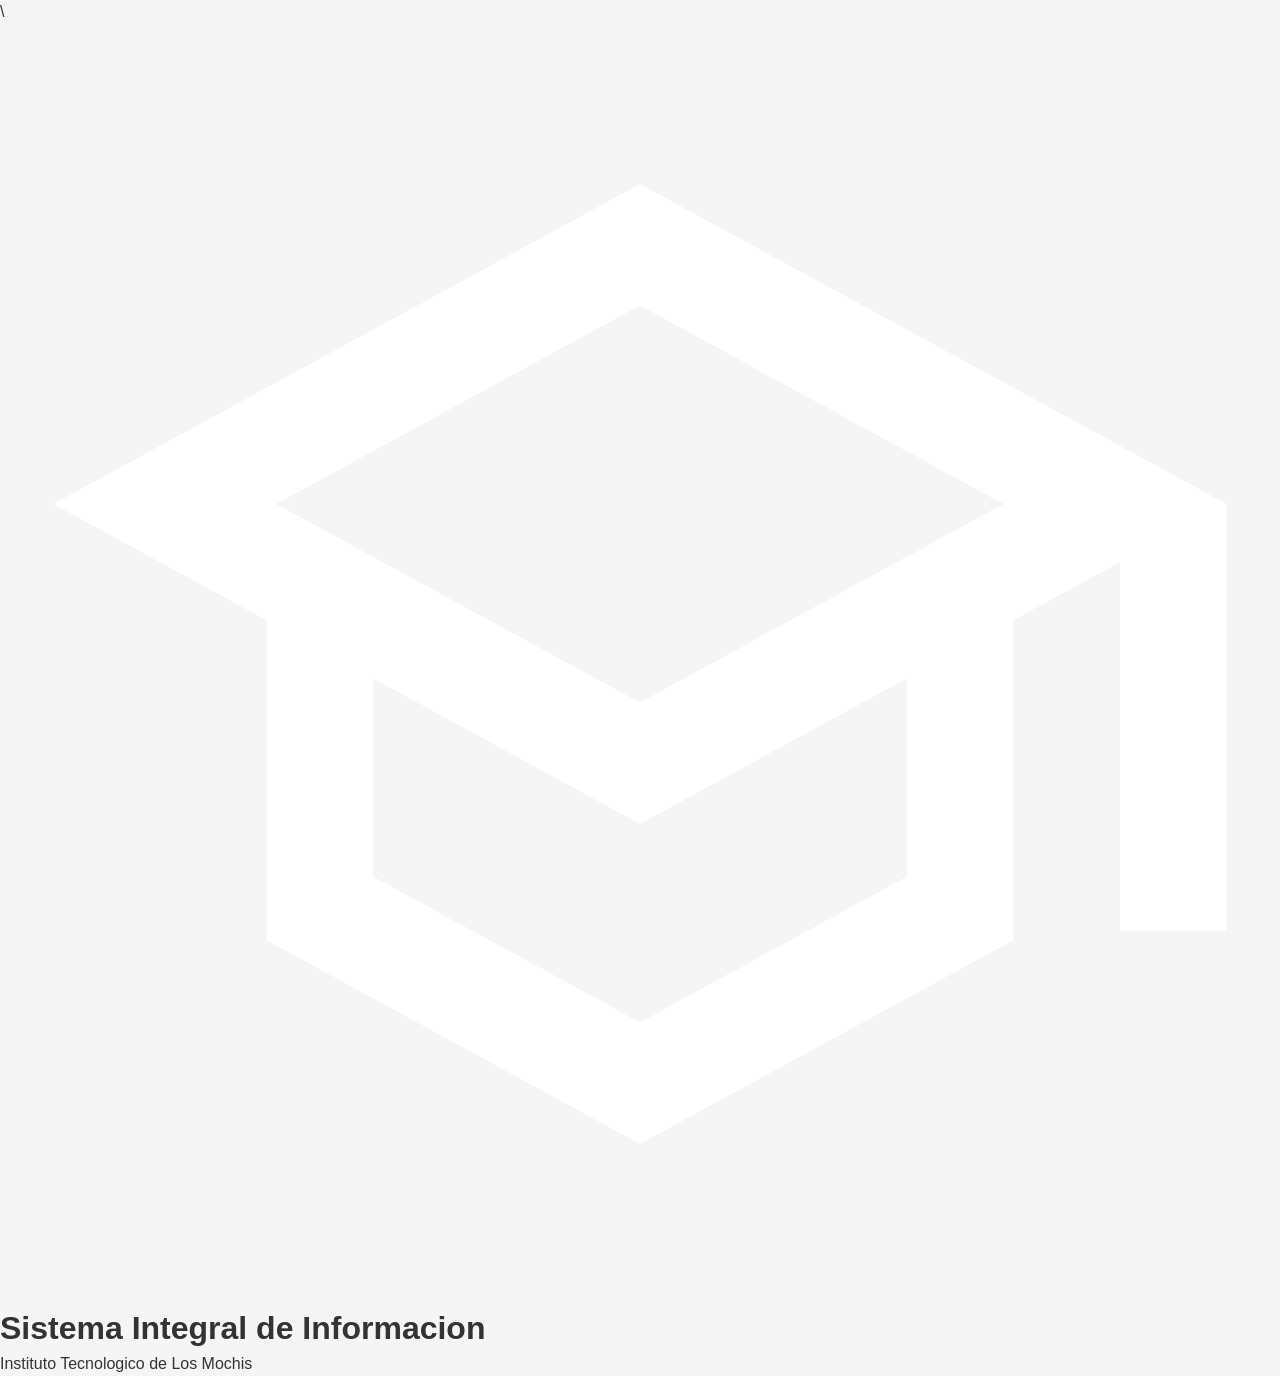
==== src/components/index.html @ 608411a9 "Header de login Co-authored-by: Copilot <copilot@github.com>" ====
<html lang="es">
    <head>
        <meta charset = "UTF-8">
        <meta name = "viewport" content = "width=device-width, initial-scale=1.0">\
        <title>Sistema Integral de Informacion - Login</title>
        <link rel = "stylesheet" href = "../styles.css">
    </head>
    <body>
        <div class = "login-container">
            <div class = "login-card">
                <div class = login-header>
                    <div class = "logo-circle">
                        <svg class = "logo-icon" fill = "white" viewBox="0 0 24 24">
                            <path d="M12 3L1 9l4 2.18v6L12 21l7-3.82v-6l2-1.09V17h2V9L12 3zm6.82 6L12 12.72 5.18 9 12 5.28 18.82 9zM17 15.99l-5 2.73-5-2.73v-3.72L12 15l5-2.73v3.72z"/>
                        </svg>
                    </div>
                    <h1 class = "main-title">Sistema Integral de Informacion</h1>
                    <p class = "subtitle">Instituto Tecnologico de Los Mochis</p>
                </div>
                
            </div>
        </div>
    </body>
</html>
---- src/styles.css ----
:root{
    --color-primary-navy: #1b396a;
    --color-primary-gold: #9f7c45;
    --color-primary-burgundy: #621132;
    --color-primary-green: #10312b;
    --color-background-white: #ffffff;
    --color-background-light: #f5f5f5;
    --color-text-dark: #333333;
    --color-text-mmedium: #666666;
    --color-border: #e0e0e0;
}

*{
    margin:0;
    padding:0;
    box-sizing: border-box;
}

body{
    font-family: -apple-system, BlinkMacSystemFont, 'Segoe UI', Roboto, 'Helvetica Neue', Arial, sans-serif;
    font-size: 16px;
    line-height: 1.5;
    color: var(--color-text-dark);
    background-color: var(--color-background-light);
}

.dashboard-container{
    min-height: 100vh;
    background-color: var(--color-background-light);
}

.dashboard-header{
    box-shadow: 0 2px 4px rgba (0, 0, 0, 0.1);
    padding: 16px 24px;
}

.header-content{
    max-width: 1280px;
    margin: 0 auto;
    display: flex;
    justify-content: space-between;
    align-items: center;
}

.header-left{
    display: flex;
    align-items: center;
    gap: 12px;
}

.header-icon{
    width:32px;
    height:32px;
}

.header-title{
    font-size: 20px;
    font-weight: 700;
    color: white;
    margin:0;
}

.header-role{
    font-size: 14px;
    color: rgba(255, 255, 255, 0.9);
}

.header-right{
    display: flex;
    align-items: center;
    gap: 16px;
}

.user-info{
    text-align: right;
}

.user-name{
    font-size: 14px;
    font-weight: 500;
    color: white;
    margin:0;
}

.user-email{
    font-size: 12px;
    color: rgba(255, 255, 255, 0.8);
}

.btn-logout{
    display: flex;
    align-items: center;
    gap: 8px;
    padding: 8px 16px;
    background-color: rgba(255, 255, 255, 0.1);
    color: white;
    border: none;
    border-radius: 8px;
    font-size: 14px;
    cursor: pointer;
    transition: background-color 0.3s;
}

.btn-logout:hover{
    background-color: rgba(255, 255, 255, 0.2);
}

.dashboard-main{
    max-width: 1280px;
    margin: 0 auto;
    padding: 32px 24px;
}
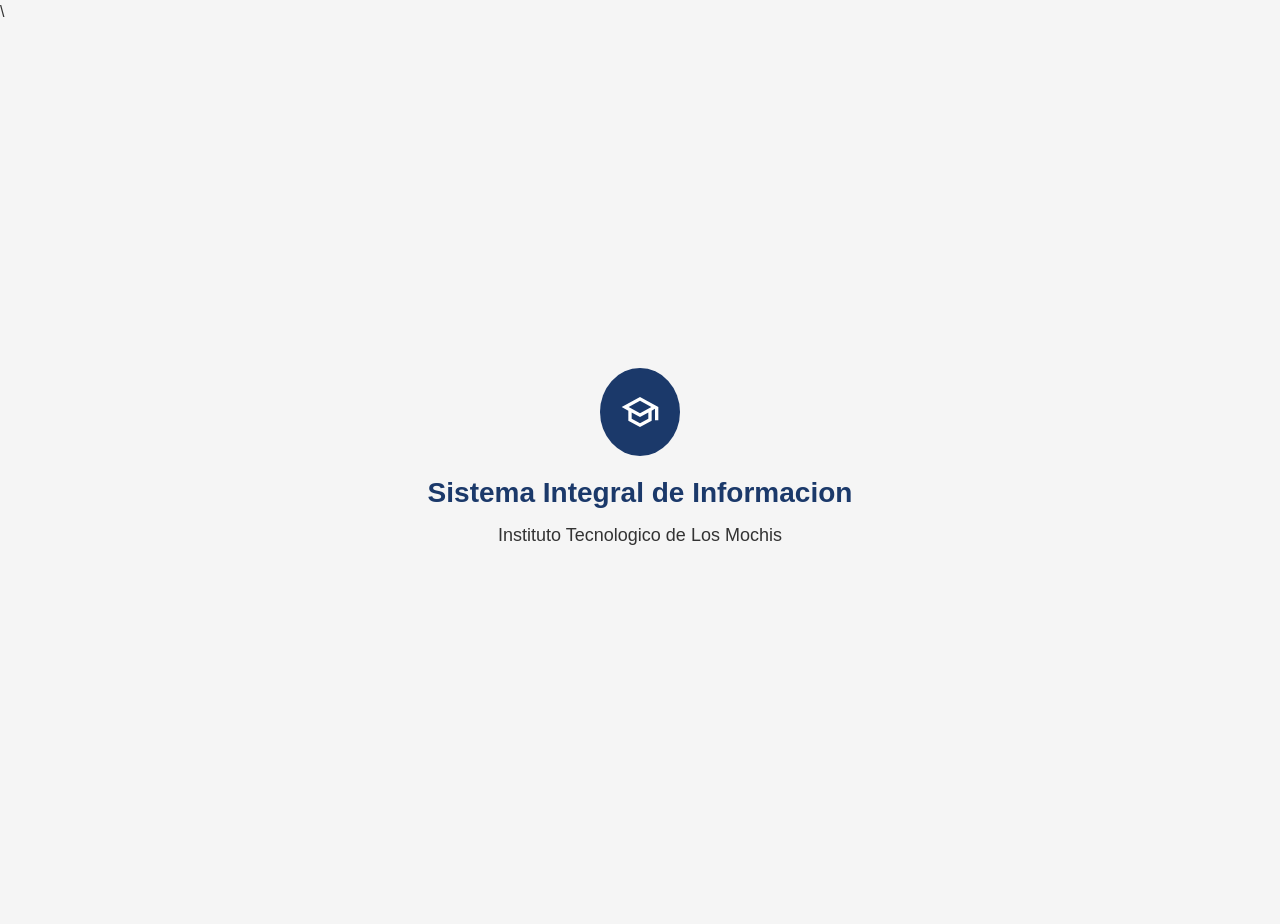
==== commit c82236e5: "Estilo a la parte superior de la pagina de login Co-authored-by: Copilot <copilot@github.com>" ====
--- a/src/components/index.html
+++ b/src/components/index.html
@@ -17,7 +17,9 @@
                     <h1 class = "main-title">Sistema Integral de Informacion</h1>
                     <p class = "subtitle">Instituto Tecnologico de Los Mochis</p>
                 </div>
-                
+                <div class = "login-form-container">
+                    
+                </div>
             </div>
         </div>
     </body>
--- a/src/styles.css
+++ b/src/styles.css
@@ -14,6 +14,52 @@
     margin:0;
     padding:0;
     box-sizing: border-box;
+}
+
+.login-container{
+    min-height: 100vh;
+    display: flex;
+    align-items: center;
+    justify-content: center;
+    padding: 20px;
+}
+
+.login-card{
+    width: 100%;
+    max-width: 450px;
+}
+
+.login-header{
+    text-align: center;
+    margin-bottom: 32px;
+}
+
+.logo-circle{
+    width:80px;
+    height: 88px;
+    background-color: var(--color-primary-navy);
+    border-radius: 50%;
+    display: flex;
+    align-items: center;
+    justify-content: center;
+    margin: 0 auto 16px;
+}
+
+.logo-icon{
+    width: 40px;
+    height: 40px;
+}
+
+.main-title{
+    font-size: 28px;
+    font-weight: 700;
+    color: var(--color-primary-navy);
+    margin-bottom: 8px;
+}
+
+.subtitle{
+    font-size: 18px;
+    color: var(--color-text-dark);
 }
 
 body{
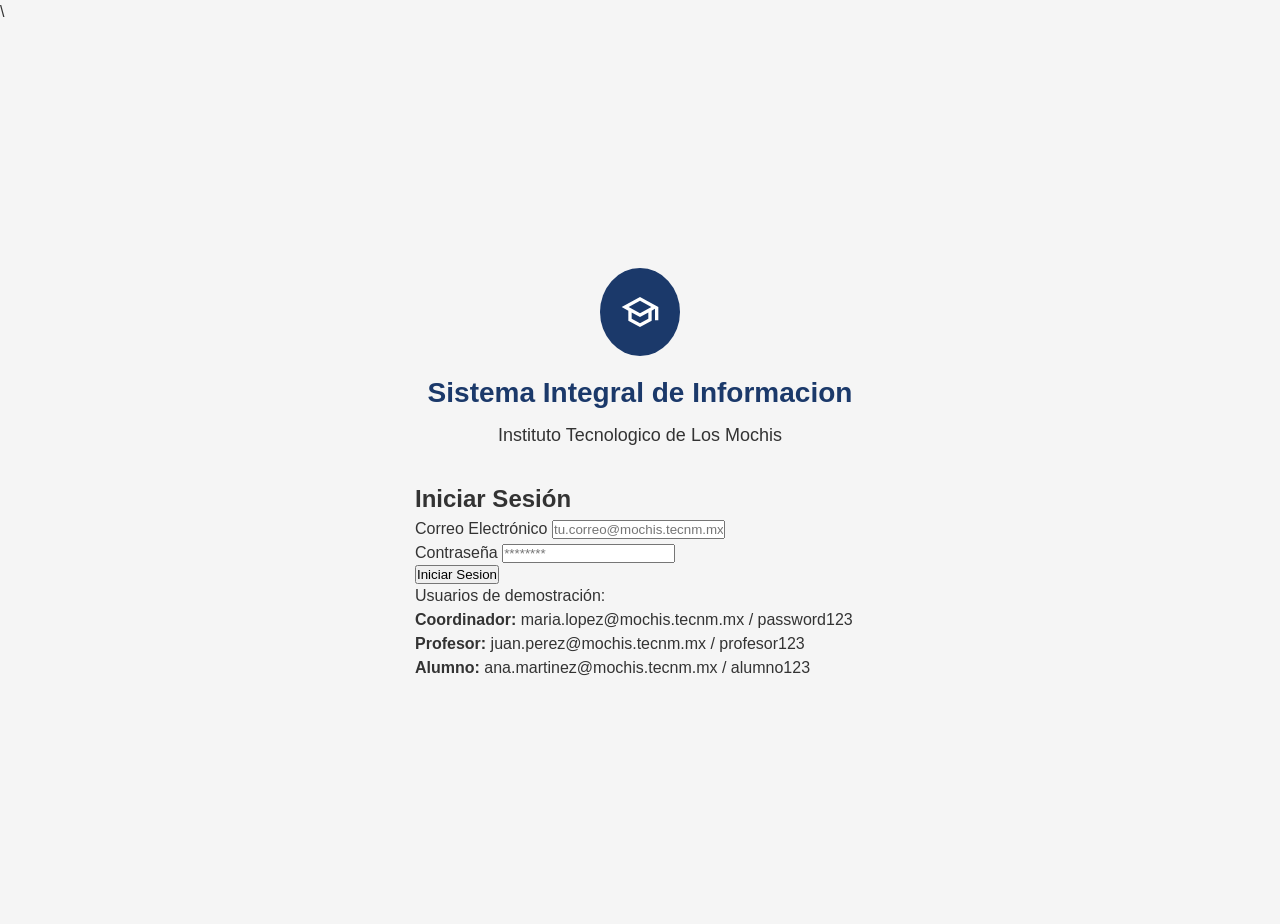
==== commit 81579ee1: "Se cambia informacion de los datos de prueba para usar ejemplos del correo del tecnologico, y se agr" ====
--- a/src/components/index.html
+++ b/src/components/index.html
@@ -18,9 +18,47 @@
                     <p class = "subtitle">Instituto Tecnologico de Los Mochis</p>
                 </div>
                 <div class = "login-form-container">
-                    
+                    <h2 class = "form-title">Iniciar Sesión</h2>
+                    <form id = "loginForm">
+                        <div class = "form-group">
+                            <label for = "email">Correo Electrónico</label>
+                            <input 
+                            type = "email" 
+                            id = "correo" 
+                            name = "correo"
+                            placeholder = "tu.correo@mochis.tecnm.mx"
+                            required>
                 </div>
-            </div>
+
+                <div class = "form-group">
+                    <label for = "password">Contraseña</label>
+                    <input 
+                    type = "password" 
+                    id = "password" 
+                    name = "password"
+                    placeholder = "********"
+                    required>
+                </div>
+
+                <div id = "errorMessage" class = "error-message" style="display: none;"></div>
+                
+                <button type = "submit" class = "btn-primary">Iniciar Sesion</button>
+            </form>
+
+             <div class="demo-users">
+                    <p class="demo-title">Usuarios de demostración:</p>
+                    <div class="demo-user">
+                        <strong>Coordinador:</strong> maria.lopez@mochis.tecnm.mx / password123
+                    </div>
+                    <div class="demo-user">
+                        <strong>Profesor:</strong> juan.perez@mochis.tecnm.mx / profesor123
+                    </div>
+                    <div class="demo-user">
+                        <strong>Alumno:</strong> ana.martinez@mochis.tecnm.mx / alumno123
+                    </div>
+                </div>
         </div>
+        
+        <script src = "data.js"></script>
     </body>
 </html>
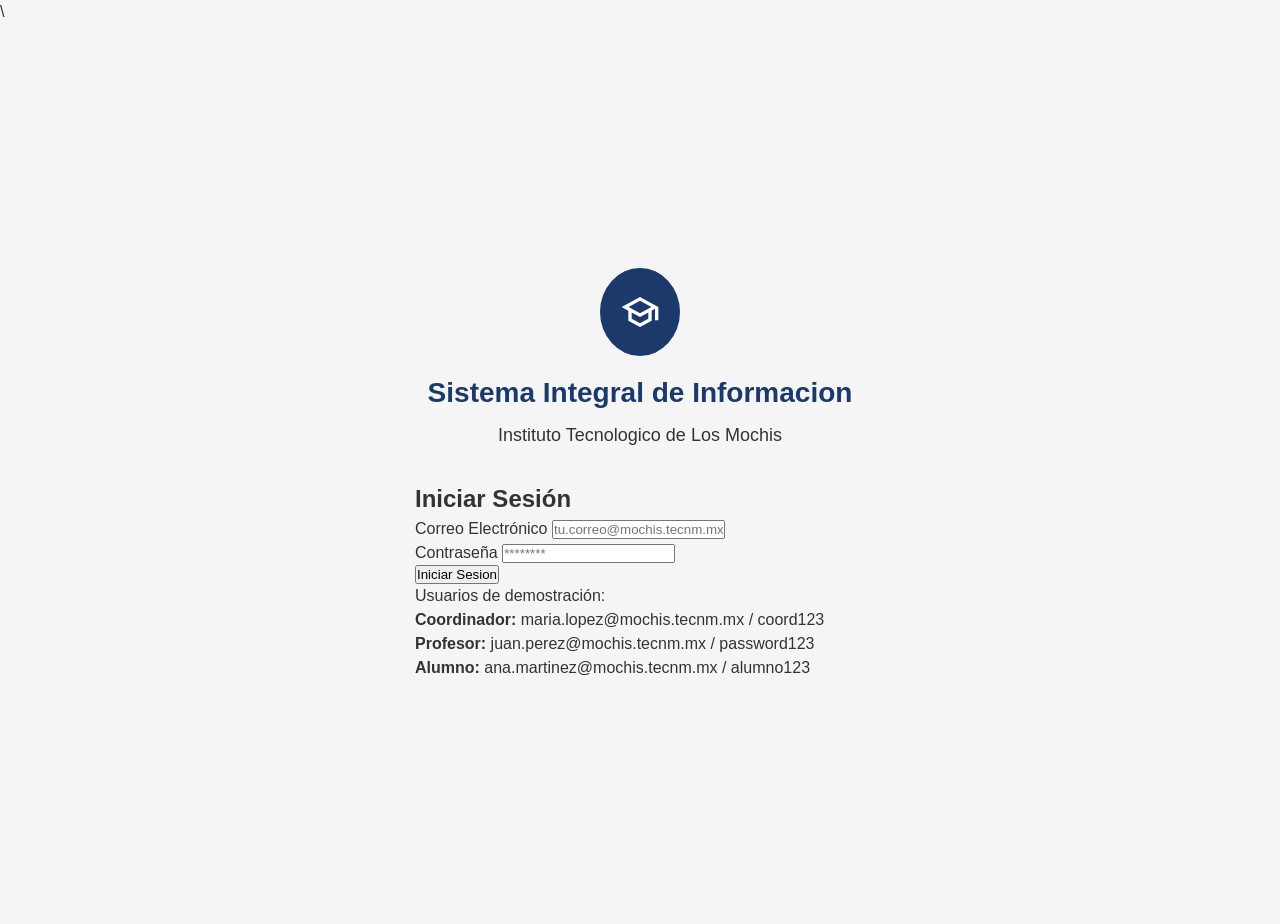
==== commit b3603edf: "Correccion en los datos de demostracion en index" ====
--- a/src/components/index.html
+++ b/src/components/index.html
@@ -48,10 +48,10 @@
              <div class="demo-users">
                     <p class="demo-title">Usuarios de demostración:</p>
                     <div class="demo-user">
-                        <strong>Coordinador:</strong> maria.lopez@mochis.tecnm.mx / password123
+                        <strong>Coordinador:</strong> maria.lopez@mochis.tecnm.mx / coord123
                     </div>
                     <div class="demo-user">
-                        <strong>Profesor:</strong> juan.perez@mochis.tecnm.mx / profesor123
+                        <strong>Profesor:</strong> juan.perez@mochis.tecnm.mx / password123
                     </div>
                     <div class="demo-user">
                         <strong>Alumno:</strong> ana.martinez@mochis.tecnm.mx / alumno123
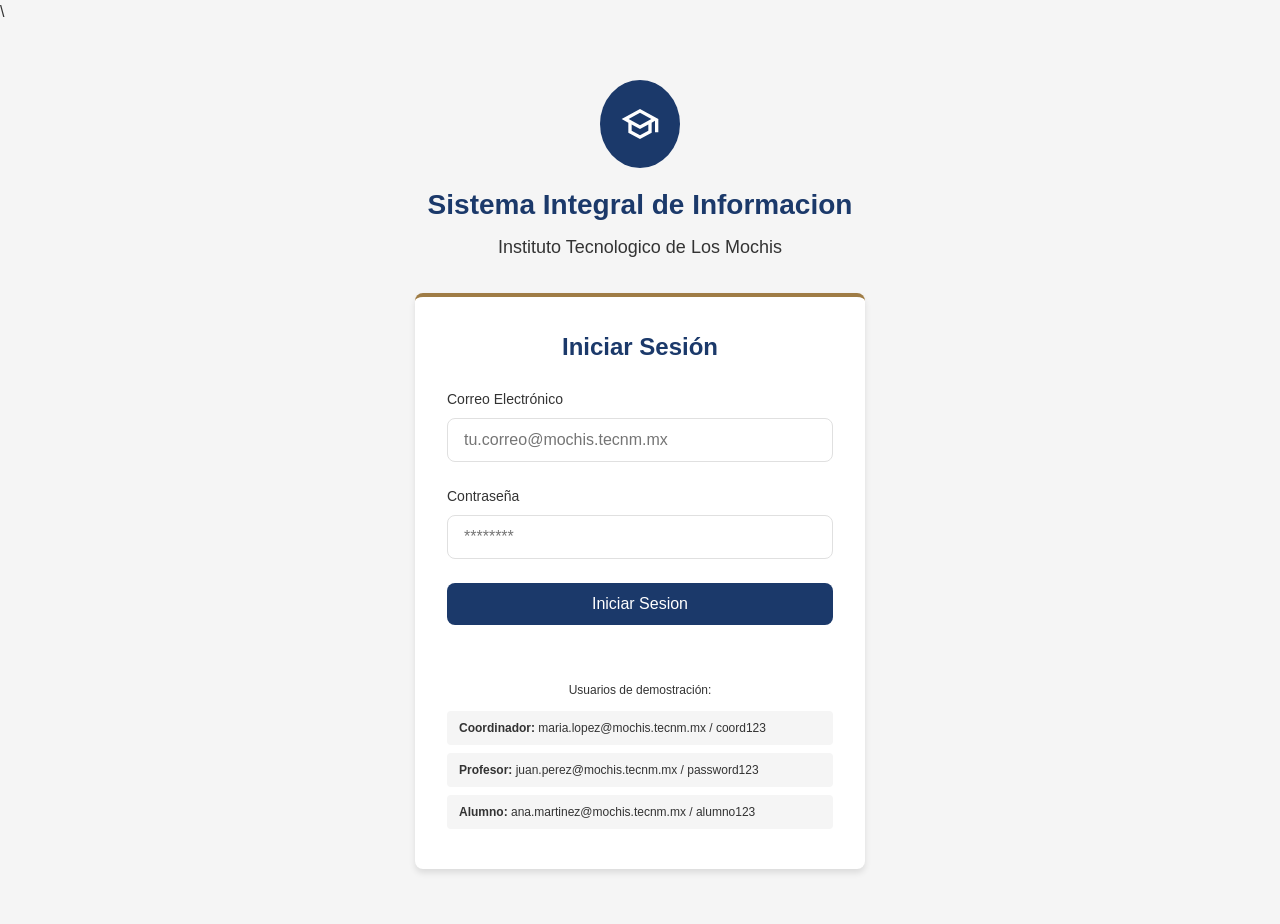
==== commit 0addcff3: "Se crea el script para el apartado de login" ====
--- a/src/components/index.html
+++ b/src/components/index.html
@@ -60,5 +60,6 @@
         </div>
         
         <script src = "data.js"></script>
+        <script src="script.js"></script>
     </body>
 </html>
--- a/src/styles.css
+++ b/src/styles.css
@@ -62,6 +62,97 @@
     color: var(--color-text-dark);
 }
 
+.login-form-container{
+    background:white;
+    border-radius:8px;
+    box-shadow: 0 4px 6px rgba(0, 0, 0, 0.1);
+    padding:32px;
+    border-top: 4px solid var(--color-primary-gold);
+}
+
+.form-title{
+    font-size: 24px;
+    font-weight: 700;
+    color: var(--color-primary-navy);
+    text-align: center;
+    margin-bottom: 24px;
+}
+
+.form-group{
+    margin-bottom: 24px;
+}
+
+.form-group label{
+    display: block;
+    font-size: 14px;
+    font-weight: 500;
+    color: var(--color-text-dark);
+    margin-bottom: 8px;
+}
+
+.form-group input{
+    width: 100%;
+    padding: 12px 16px;
+    border: 1px solid var(--color-border);
+    border-radius: 8px;
+    font-size: 16px;
+    transition: border-color 0.3s;
+}
+
+.form-group input:focus{
+    border-color: var(--color-primary-navy);
+    outline: none;
+    box-shadow: 0 0 0 3px rgba(27, 57, 106, 0.1);
+}
+
+.error-message{
+    background-color: #fee;
+    color: #c00;
+    padding: 12px;
+    border-radius: 8px;
+    margin-bottom: 16px;
+    font-size: 16px;
+}
+
+.btn-primary{
+    width: 100%;
+    padding: 12px 16px;
+    background-color: var(--color-primary-navy);
+    color: white;
+    border: none;
+    border-radius: 8px;
+    font-size: 16px;
+    font-weight: 500;
+    cursor: pointer;
+    transition: opacity 0.3s;
+}
+
+.btn-primary:hover{
+    opacity: 0.9;
+}
+
+.demo-users{
+    margin-top: 32px;
+    padding-top: 24px;
+    border-top: 1px solid var (--color-border);
+}
+
+.demo-title{
+    font-size: 12px;
+    color: var(--color-text-medium);
+    text-align: center;
+    margin-bottom: 12px;
+}
+
+.demo-user{
+    background-color: var(--color-background-light);
+    padding: 8px 12px;
+    border-radius: 4px;
+    font-size: 12px;
+    color: var(--color-text-dark);
+    margin-bottom: 8px;
+}
+
 body{
     font-family: -apple-system, BlinkMacSystemFont, 'Segoe UI', Roboto, 'Helvetica Neue', Arial, sans-serif;
     font-size: 16px;
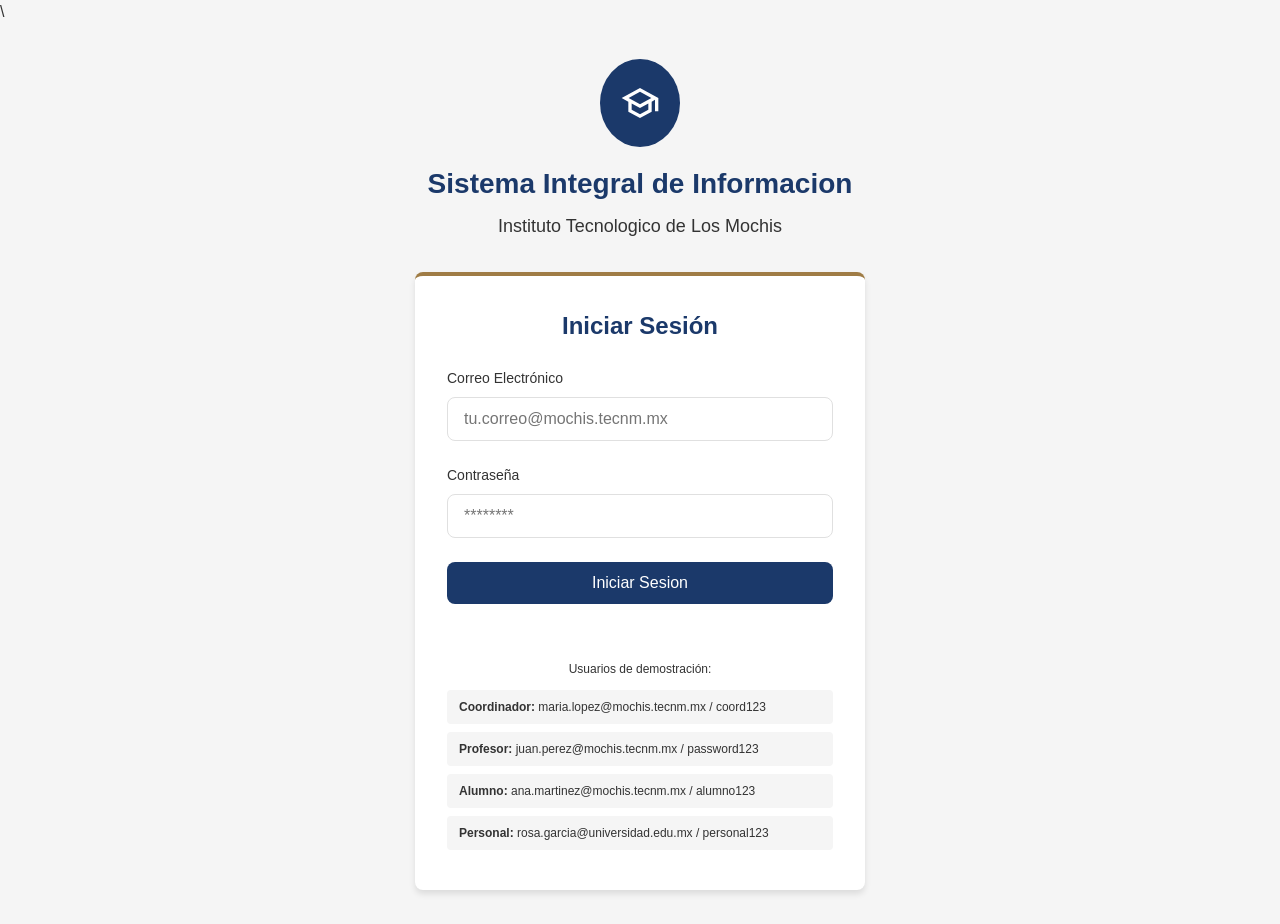
==== commit b1c4cd2e: "Agregar el acceso de index a personal, usando un usuario demo en una base de datos definida como pru" ====
--- a/src/components/index.html
+++ b/src/components/index.html
@@ -56,6 +56,9 @@
                     <div class="demo-user">
                         <strong>Alumno:</strong> ana.martinez@mochis.tecnm.mx / alumno123
                     </div>
+                    <div class="demo-user">
+                        <strong>Personal:</strong> rosa.garcia@universidad.edu.mx / personal123
+                    </div>
                 </div>
         </div>
         
--- a/src/styles.css
+++ b/src/styles.css
@@ -246,4 +246,313 @@
     max-width: 1280px;
     margin: 0 auto;
     padding: 32px 24px;
+}
+
+.welcome-card{
+    background: white;
+    border-radius: 8px;
+    box-shadow: 0 2px 4px rgba(0, 0, 0, 0.1);
+    padding: 24px;
+    margin-bottom: 24px;
+}
+
+.card{
+    background: white;
+    border-radius: 8px;
+    box-shadow: 0 2px 4px rgba(0, 0, 0, 0.1);
+    overflow:hidden;
+}
+
+.tabs-container{
+    border-bottom: 1px solid var(--color-border);
+    display: flex;
+    overflow-x: auto;
+}
+
+.tab-button{
+    display:flex;
+    align-items: center;
+    gap: 8px;
+    padding: 16px 24px;
+    background: none;
+    border: none;
+    border-bottom: 3px solid transparent;
+    font-size: 14px;
+    font-weight: 500;
+    color: var(--color-text-medium);
+    cursor: pointer;
+    white-space: nowrap;
+    transition: all 0.3s;
+}
+
+.tab-button.active{
+    border-bottom-color: var(--color-primary-navy);
+    color: var(--color-primary-navy);
+}
+
+.btn-logout:hover{
+    background-color: var(--color-background-light);
+}
+
+.tab-icon{
+    width: 20px;
+    height: 20px;
+}
+
+.priority-badge {
+    font-size: 11px;
+    padding: 2px 8px;
+    border-radius: 12px;
+    color: white;
+}
+
+.tab-content{
+    padding: 24px;
+}
+
+.alert-box{
+    display:flex;
+    gap: 12px;
+    padding: 16px;
+    border-radius: 8px;
+    margin-bottom: 24px;
+}
+
+.alert-info{
+    background-color: #e3f2fd;
+}
+
+.alert-warning{
+    background-color: #fef3e7;
+}
+
+.alert-success{
+    background-color: #e8f5e9;
+}
+
+.alert-icon{
+    width: 20px;
+    height: 20px;
+    flex-shrink: 0;
+}
+
+.alert-title{
+    font-weight:600;
+    margin-bottom: 4px;
+}
+
+.alert-text{
+    font-size: 14px;
+}
+
+.form-grid {
+    display: grid;
+    grid-template-columns: repeat(auto-fit, minmax(250px, 1fr));
+    gap: 24px;
+    margin-bottom: 24px;
+}
+
+.form-field {
+    display: flex;
+    flex-direction: column;
+}
+
+.form-field label {
+    font-size: 14px;
+    font-weight: 500;
+    color: var(--color-text-dark);
+    margin-bottom: 8px;
+}
+
+.form-field input,
+.form-field select,
+.form-field textarea {
+    padding: 10px 16px;
+    border: 1px solid var(--color-border);
+    border-radius: 8px;
+    font-size: 14px;
+    font-family: inherit;
+}
+
+.form-field input:focus,
+.form-field select:focus,
+.form-field textarea:focus {
+    outline: none;
+    border-color: var(--color-primary-navy);
+}
+
+.btn {
+    padding: 10px 24px;
+    border: none;
+    border-radius: 8px;
+    font-size: 14px;
+    font-weight: 500;
+    cursor: pointer;
+    transition: opacity 0.3s;
+}
+
+.btn:hover {
+    opacity: 0.9;
+}
+
+.btn-navy {
+    background-color: var(--color-primary-navy);
+    color: white;
+}
+
+.btn-gold {
+    background-color: var(--color-primary-gold);
+    color: white;
+}
+
+.btn-burgundy {
+    background-color: var(--color-primary-burgundy);
+    color: white;
+}
+
+.btn-green {
+    background-color: var(--color-primary-green);
+    color: white;
+}
+
+.btn-secondary {
+    background-color: var(--color-background-light);
+    color: var(--color-text-dark);
+    border: 1px solid var(--color-border);
+}
+
+.table-container {
+    background: white;
+    border: 1px solid var(--color-border);
+    border-radius: 8px;
+    overflow: hidden;
+    margin-bottom: 24px;
+}
+
+table {
+    width: 100%;
+    border-collapse: collapse;
+}
+
+thead {
+    background-color: var(--color-primary-navy);
+}
+
+thead th {
+    padding: 12px 16px;
+    text-align: left;
+    font-size: 14px;
+    font-weight: 500;
+    color: white;
+}
+
+tbody tr {
+    border-bottom: 1px solid var(--color-border);
+}
+
+tbody tr:nth-child(even) {
+    background-color: var(--color-background-light);
+}
+
+tbody td {
+    padding: 12px 16px;
+    font-size: 14px;
+    color: var(--color-text-dark);
+}
+
+.stats-grid {
+    display: grid;
+    grid-template-columns: repeat(auto-fit, minmax(250px, 1fr));
+    gap: 16px;
+    margin-bottom: 24px;
+}
+
+.stat-card {
+    background: white;
+    border: 1px solid var(--color-border);
+    border-radius: 8px;
+    padding: 24px;
+    text-align: center;
+}
+
+.stat-number {
+    font-size: 36px;
+    font-weight: 700;
+    margin-bottom: 8px;
+}
+
+.stat-label {
+    font-size: 14px;
+    color: var(--color-text-medium);
+}
+
+.badge {
+    display: inline-block;
+    padding: 4px 12px;
+    border-radius: 12px;
+    font-size: 12px;
+    font-weight: 500;
+}
+
+.badge-success {
+    background-color: #d4edda;
+    color: #155724;
+}
+
+.badge-warning {
+    background-color: #fff3cd;
+    color: #856404;
+}
+
+.badge-danger {
+    background-color: #f8d7da;
+    color: #721c24;
+}
+
+.hidden {
+    display: none;
+}
+
+.text-center {
+    text-align: center;
+}
+
+.mb-24 {
+    margin-bottom: 24px;
+}
+
+.mt-24 {
+    margin-top: 24px;
+}
+
+@media (max-width: 768px) {
+    .header-content {
+        flex-direction: column;
+        gap: 16px;
+    }
+
+    .header-right {
+        width: 100%;
+        justify-content: space-between;
+    }
+
+    .form-grid {
+        grid-template-columns: 1fr;
+    }
+
+    .stats-grid {
+        grid-template-columns: 1fr;
+    }
+
+    .tabs-container {
+        overflow-x: scroll;
+    }
+}
+
+.tab-pane {
+    display: none;
+}
+
+.tab-pane.active {
+    display: block;
 }
